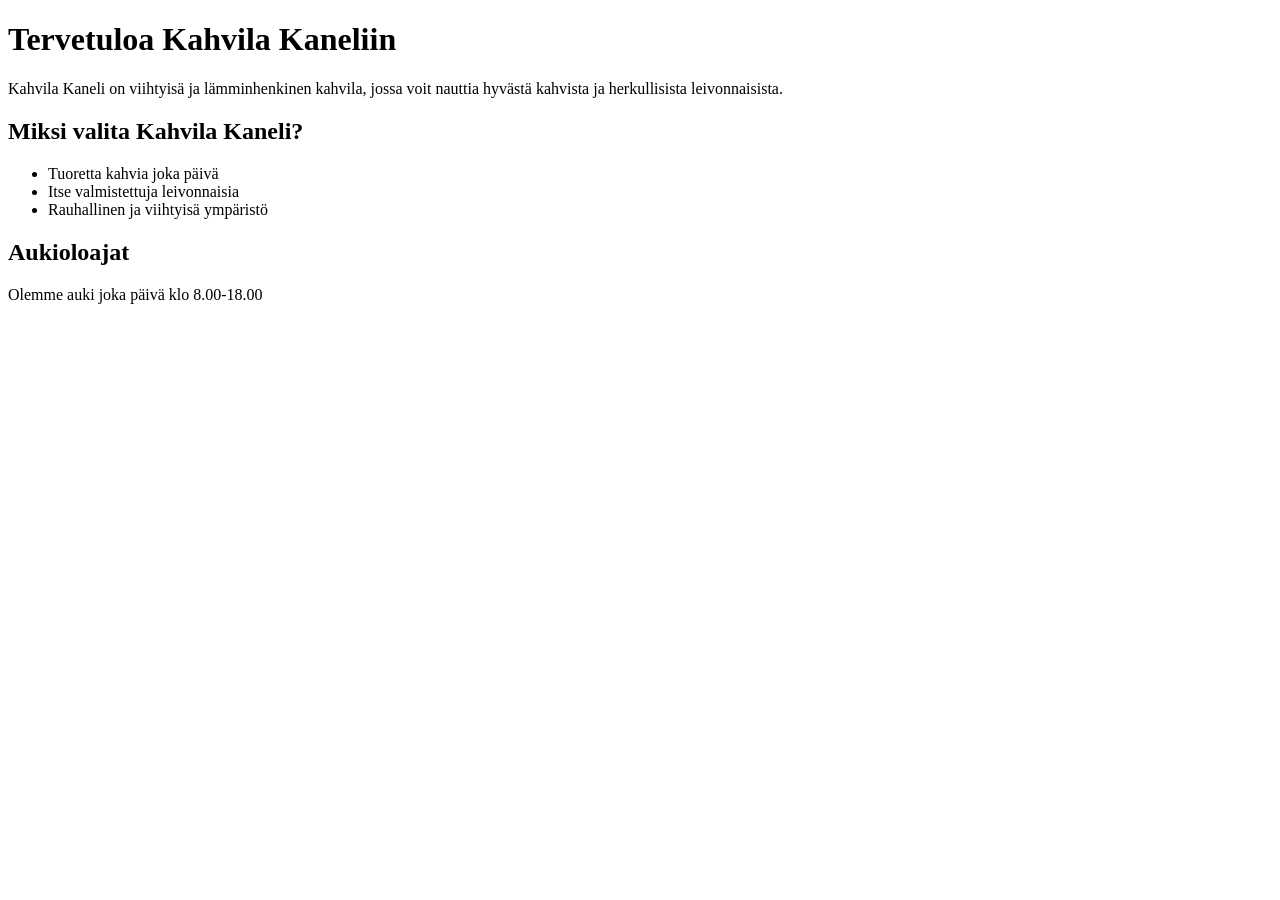
==== index.html @ 782e25d7 "Lisätty index.html juureen" ====
<!DOCTYPE html>
<html lang="fi">
<head>
    <meta charset="UTF-8">
    <meta name="viewport" content="width=device-width, initial-scale=1.0">
    <title>Kahvila Kaneli</title>
</head>
<body>
   <h1>Tervetuloa Kahvila Kaneliin</h1> 
   <p>Kahvila Kaneli on viihtyisä ja lämminhenkinen kahvila, jossa voit nauttia hyvästä kahvista ja herkullisista leivonnaisista.</p>

   <h2>Miksi valita Kahvila Kaneli?</h2>
   <ul>
<li>Tuoretta kahvia joka päivä</li>
<li>Itse valmistettuja leivonnaisia</li>
<li>Rauhallinen ja viihtyisä ympäristö</li>
   </ul>

   <h2>Aukioloajat</h2>
   <p>Olemme auki joka päivä klo 8.00-18.00</p>


</body>
</html>
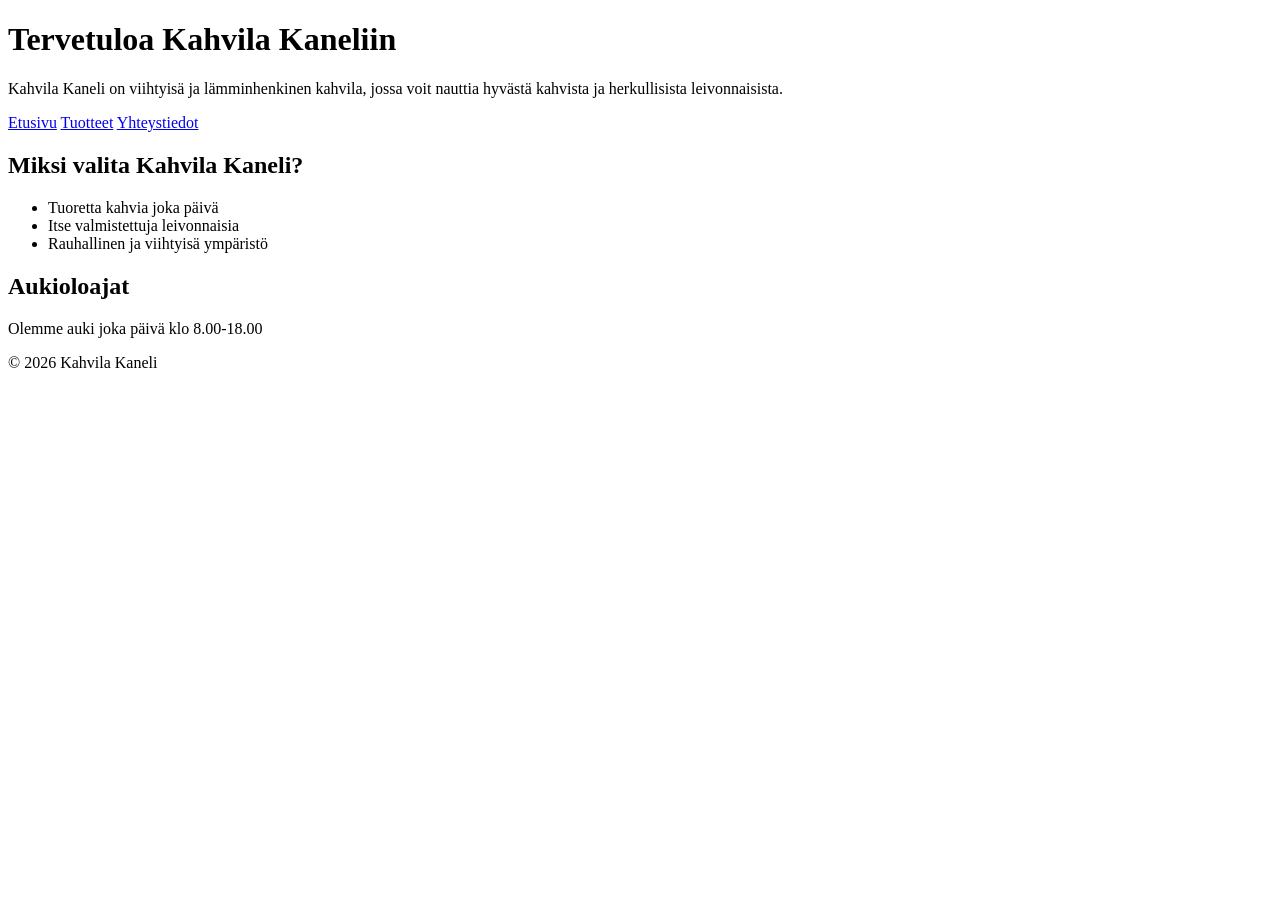
==== commit f12de970: "Palautus 2 valmis" ====
--- a/index.html
+++ b/index.html
@@ -1,24 +1,54 @@
 <!DOCTYPE html>
 <html lang="fi">
+
 <head>
-    <meta charset="UTF-8">
-    <meta name="viewport" content="width=device-width, initial-scale=1.0">
-    <title>Kahvila Kaneli</title>
-</head>
-<body>
-   <h1>Tervetuloa Kahvila Kaneliin</h1> 
-   <p>Kahvila Kaneli on viihtyisä ja lämminhenkinen kahvila, jossa voit nauttia hyvästä kahvista ja herkullisista leivonnaisista.</p>
-
-   <h2>Miksi valita Kahvila Kaneli?</h2>
-   <ul>
-<li>Tuoretta kahvia joka päivä</li>
-<li>Itse valmistettuja leivonnaisia</li>
-<li>Rauhallinen ja viihtyisä ympäristö</li>
-   </ul>
-
-   <h2>Aukioloajat</h2>
-   <p>Olemme auki joka päivä klo 8.00-18.00</p>
+   <meta charset="UTF-8">
+   <meta name="viewport" content="width=device-width, initial-scale=1.0">
+   <link rel="stylesheet" href="css/style.css">
+   <title>Kahvila Kaneli</title>
 
 
+</head>
+
+<body>
+
+   <header>
+      <h1>Tervetuloa Kahvila Kaneliin</h1>
+      <p class="esittely">Kahvila Kaneli on viihtyisä ja lämminhenkinen kahvila, jossa voit nauttia hyvästä kahvista ja
+         herkullisista leivonnaisista.</p>
+   </header>
+
+   <nav>
+      <a href="index.html">Etusivu</a>
+      <a href="tuotteet.html">Tuotteet</a>
+      <a href="yhteys.html">Yhteystiedot</a>
+   </nav>
+
+   <main>
+
+      <section>
+
+         <h2>Miksi valita Kahvila Kaneli?</h2>
+         <ul>
+            <li>Tuoretta kahvia joka päivä</li>
+            <li>Itse valmistettuja leivonnaisia</li>
+            <li>Rauhallinen ja viihtyisä ympäristö</li>
+         </ul>
+      </section>
+
+
+      <section>
+         <h2>Aukioloajat</h2>
+         <p>Olemme auki joka päivä klo 8.00-18.00</p>
+      </section>
+
+
+   </main>
+
+   <footer>
+      <p>© 2026 Kahvila Kaneli</p>
+   </footer>
+
 </body>
+
 </html>
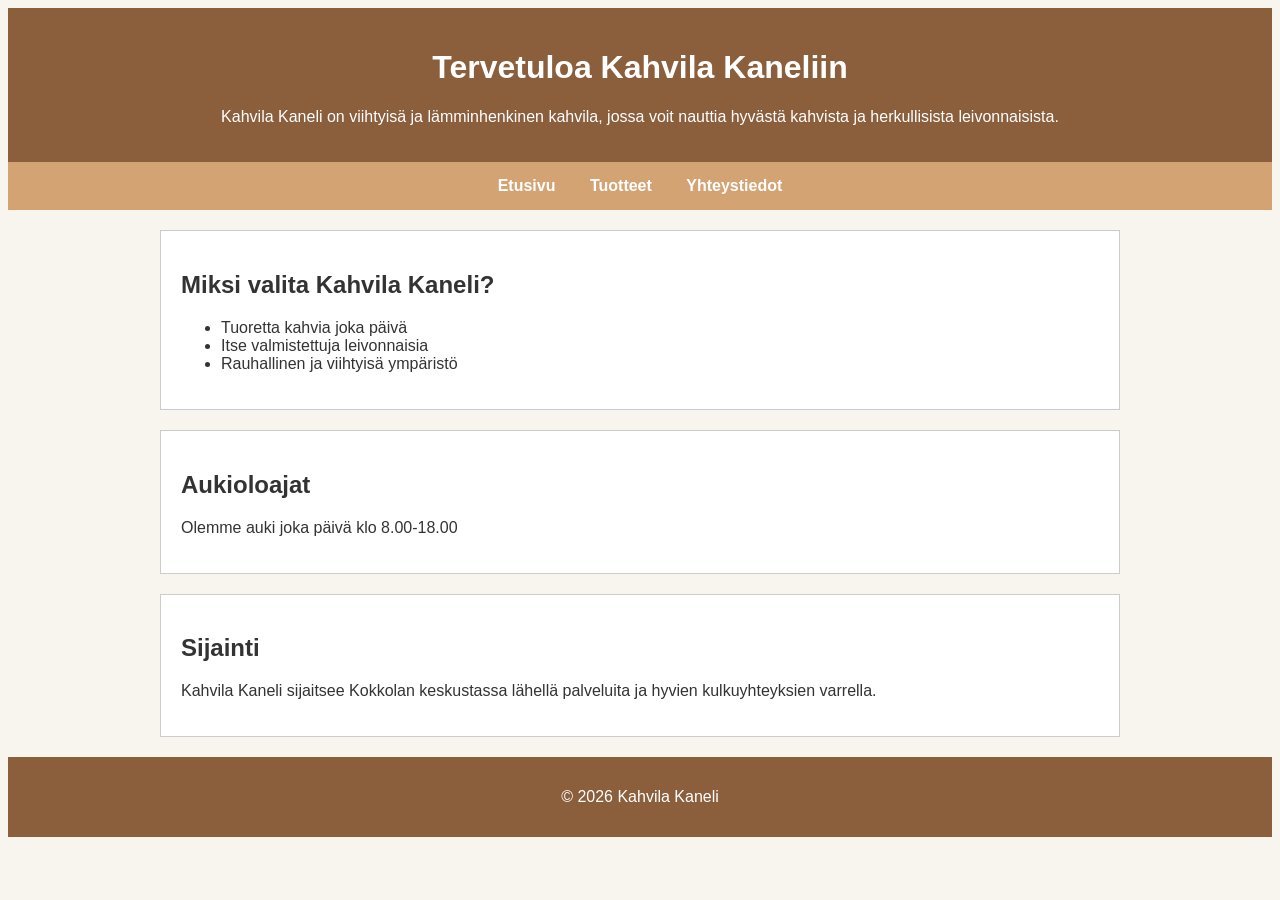
==== commit 10e18a6f: "Vaihe 3 valmis Added a new section about the location of Kahvila Kaneli." ====
--- a/index.html
+++ b/index.html
@@ -27,7 +27,6 @@
    <main>
 
       <section>
-
          <h2>Miksi valita Kahvila Kaneli?</h2>
          <ul>
             <li>Tuoretta kahvia joka päivä</li>
@@ -43,6 +42,11 @@
       </section>
 
 
+      <section>
+         <h2>Sijainti</h2>
+         <p>Kahvila Kaneli sijaitsee Kokkolan keskustassa lähellä palveluita ja hyvien kulkuyhteyksien varrella.</p>
+      </section>
+
    </main>
 
    <footer>
--- a/css/style.css
+++ b/css/style.css
@@ -0,0 +1,48 @@
+body {
+    background-color: #f8f4ee;
+    color: #333333;
+    font-family: Arial, sans-serif;
+}
+
+header {
+    background-color: #8b5e3c;
+    color: white;
+    padding: 20px;
+    text-align: center;
+}
+
+nav {
+    background-color: #d4a373;
+    padding: 15px;
+    text-align: center;
+}
+
+nav a {
+    color: white;
+    text-decoration: none;
+    margin: 15px;
+    font-weight: bold;
+}
+
+nav a:hover {
+    color: #333333;
+}
+
+main {
+    max-width: 1000px;
+    margin: auto;
+}
+
+section {
+    background-color: white;
+    padding: 20px;
+    margin: 20px;
+    border: 1px solid #cccccc;
+}
+
+footer {
+    background-color: #8b5e3c;
+    color: white;
+    text-align: center;
+    padding: 15px;
+}
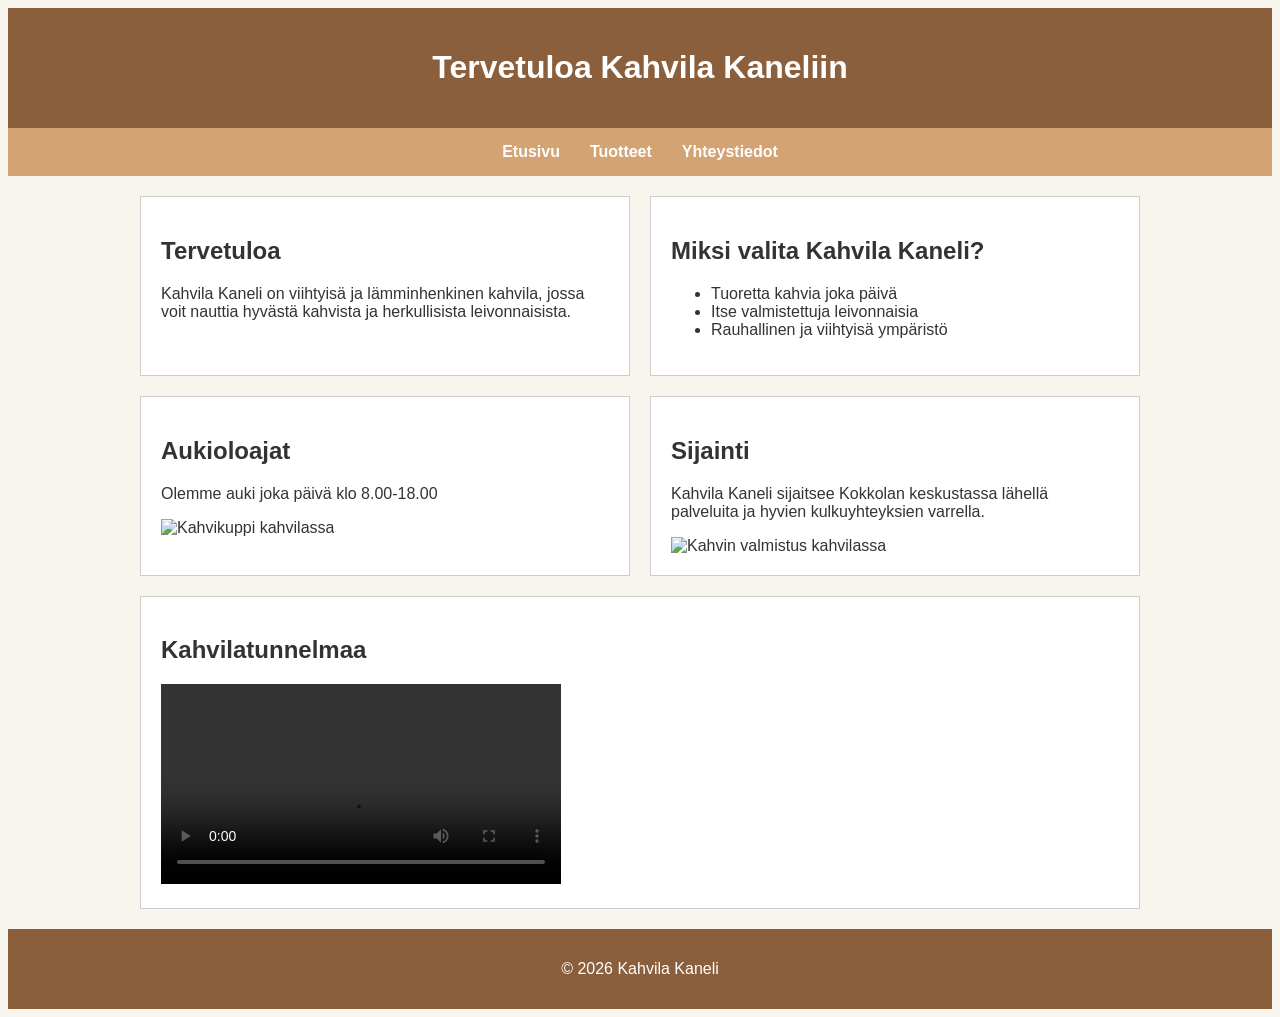
==== commit 805c0ba4: "Vaihe 4 valmis" ====
--- a/index.html
+++ b/index.html
@@ -14,8 +14,6 @@
 
    <header>
       <h1>Tervetuloa Kahvila Kaneliin</h1>
-      <p class="esittely">Kahvila Kaneli on viihtyisä ja lämminhenkinen kahvila, jossa voit nauttia hyvästä kahvista ja
-         herkullisista leivonnaisista.</p>
    </header>
 
    <nav>
@@ -25,6 +23,14 @@
    </nav>
 
    <main>
+
+      <section>
+         <h2>Tervetuloa</h2>
+         <p class="esittely">
+            Kahvila Kaneli on viihtyisä ja lämminhenkinen kahvila, jossa voit nauttia hyvästä kahvista ja herkullisista
+            leivonnaisista.
+         </p>
+      </section>
 
       <section>
          <h2>Miksi valita Kahvila Kaneli?</h2>
@@ -39,12 +45,27 @@
       <section>
          <h2>Aukioloajat</h2>
          <p>Olemme auki joka päivä klo 8.00-18.00</p>
+
+         <img src="images/kahvikuppi.jpg" alt="Kahvikuppi kahvilassa">
       </section>
 
 
       <section>
          <h2>Sijainti</h2>
          <p>Kahvila Kaneli sijaitsee Kokkolan keskustassa lähellä palveluita ja hyvien kulkuyhteyksien varrella.</p>
+
+         <img src="images/kahvila.jpg" alt="Kahvin valmistus kahvilassa">
+
+      </section>
+
+      <section>
+         <h2>Kahvilatunnelmaa</h2>
+
+         <video width="400" controls>
+            <source src="video/videokahvila.mp4" type="video/mp4">
+            Selaimesi ei tue videon toistoa.
+         </video>
+
       </section>
 
    </main>
--- a/css/style.css
+++ b/css/style.css
@@ -14,13 +14,14 @@
 nav {
     background-color: #d4a373;
     padding: 15px;
-    text-align: center;
+    display: flex;
+    justify-content: center;
+    gap: 30px;
 }
 
 nav a {
     color: white;
     text-decoration: none;
-    margin: 15px;
     font-weight: bold;
 }
 
@@ -29,14 +30,18 @@
 }
 
 main {
+    display: flex;
+    flex-wrap: wrap;
+    justify-content: center;
+    gap: 20px;
     max-width: 1000px;
-    margin: auto;
+    margin: 20px auto;
 }
 
 section {
+    flex: 1 1 400px;
     background-color: white;
     padding: 20px;
-    margin: 20px;
     border: 1px solid #cccccc;
 }
 
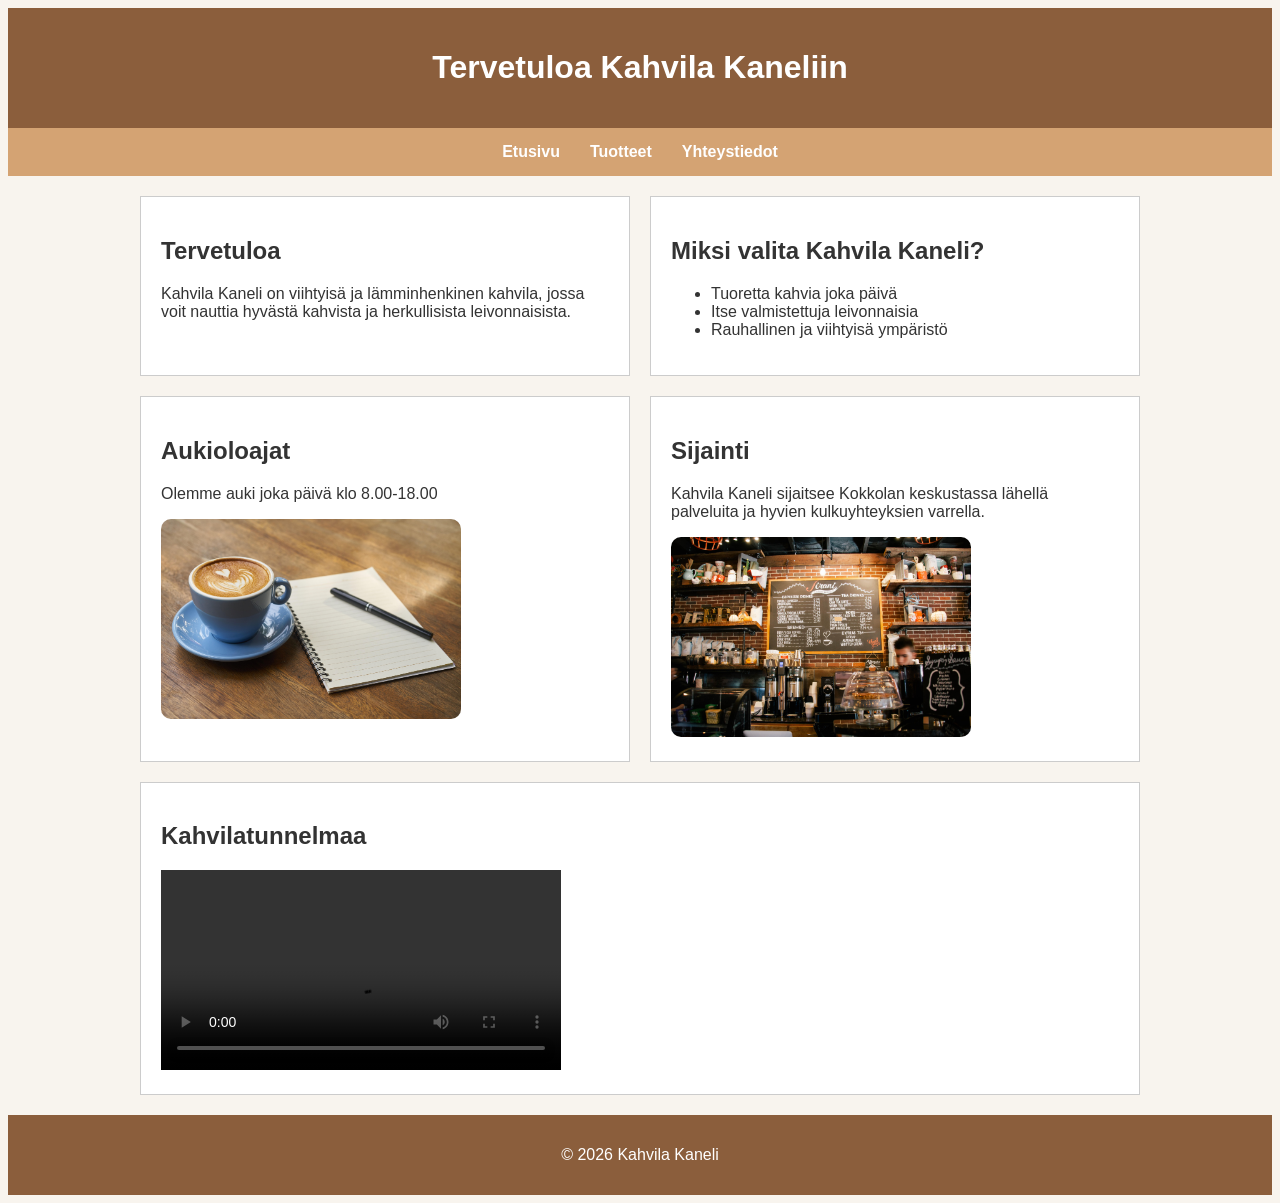
==== commit dbb45305: "Vaihe 5 valmis" ====
--- a/index.html
+++ b/index.html
@@ -46,7 +46,7 @@
          <h2>Aukioloajat</h2>
          <p>Olemme auki joka päivä klo 8.00-18.00</p>
 
-         <img src="images/kahvikuppi.jpg" alt="Kahvikuppi kahvilassa">
+         <img src="images/kahvikuppi.jpg" alt="Kahvikuppi kahvilassa" width="300" height="200">
       </section>
 
 
@@ -54,7 +54,7 @@
          <h2>Sijainti</h2>
          <p>Kahvila Kaneli sijaitsee Kokkolan keskustassa lähellä palveluita ja hyvien kulkuyhteyksien varrella.</p>
 
-         <img src="images/kahvila.jpg" alt="Kahvin valmistus kahvilassa">
+         <img src="images/kahvila.jpg" alt="Kahvin valmistus kahvilassa" width="300" height="200">
 
       </section>
 
--- a/css/style.css
+++ b/css/style.css
@@ -2,6 +2,10 @@
     background-color: #f8f4ee;
     color: #333333;
     font-family: Arial, sans-serif;
+
+    min-height: 100vh;
+    display: flex;
+    flex-direction: column;
 }
 
 header {
@@ -36,6 +40,7 @@
     gap: 20px;
     max-width: 1000px;
     margin: 20px auto;
+    flex: 1;
 }
 
 section {
@@ -50,4 +55,12 @@
     color: white;
     text-align: center;
     padding: 15px;
+
+    position: relative;
 }
+
+img {
+    width: 300px;
+    height: auto;
+    border-radius: 10px;
+}
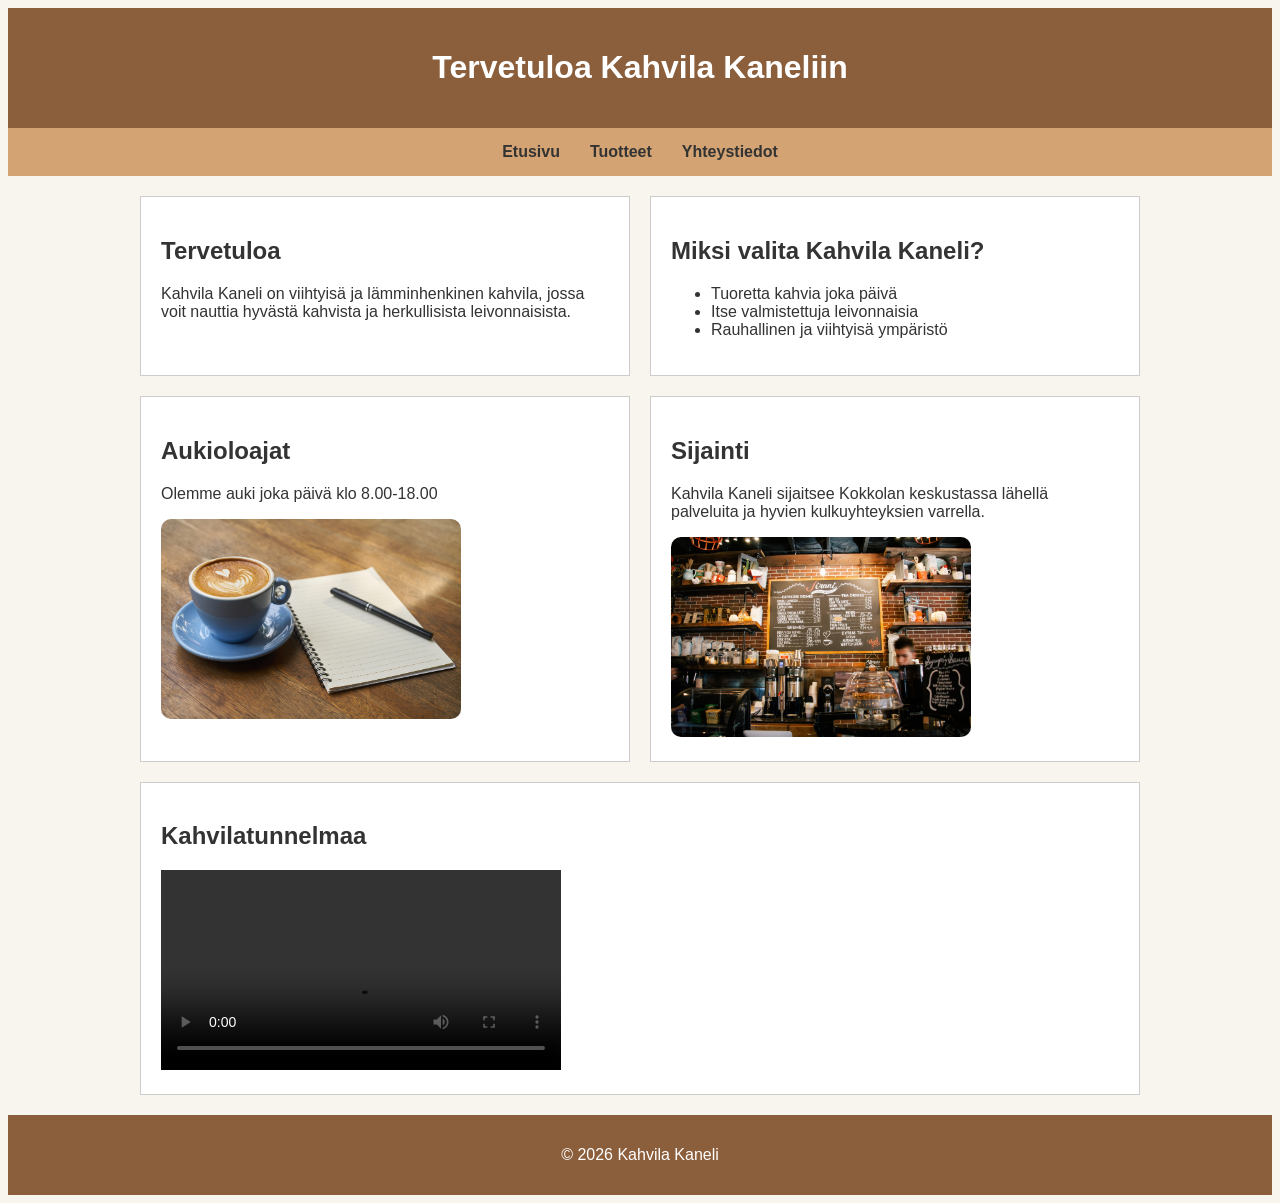
==== commit 8115aeae: "Vaihe 6 valmis" ====
--- a/index.html
+++ b/index.html
@@ -16,7 +16,7 @@
       <h1>Tervetuloa Kahvila Kaneliin</h1>
    </header>
 
-   <nav>
+   <nav aria-label="Päävalikko">
       <a href="index.html">Etusivu</a>
       <a href="tuotteet.html">Tuotteet</a>
       <a href="yhteys.html">Yhteystiedot</a>
--- a/css/style.css
+++ b/css/style.css
@@ -1,3 +1,7 @@
+* {
+    box-sizing: border-box;
+}
+
 body {
     background-color: #f8f4ee;
     color: #333333;
@@ -21,16 +25,26 @@
     display: flex;
     justify-content: center;
     gap: 30px;
+
+    position: sticky;
+    top: 0;
+    z-index: 100;
 }
 
 nav a {
-    color: white;
+    color: #333333;
     text-decoration: none;
     font-weight: bold;
 }
 
 nav a:hover {
     color: #333333;
+}
+
+nav a:focus {
+    color: #333333;
+    outline: 2px solid #333333;
+    outline-offset: 4px;
 }
 
 main {
@@ -55,8 +69,6 @@
     color: white;
     text-align: center;
     padding: 15px;
-
-    position: relative;
 }
 
 img {
@@ -64,3 +76,129 @@
     height: auto;
     border-radius: 10px;
 }
+
+table {
+    width: 100%;
+    border-collapse: collapse;
+    margin-top: 15px;
+    background-color: white;
+}
+
+th,
+td {
+    border: 1px solid #cccccc;
+    padding: 12px;
+    text-align: left;
+}
+
+th:last-child,
+td:last-child {
+    white-space: nowrap;
+    min-width: 85px;
+}
+
+th {
+    background-color: #8b5e3c;
+    color: white;
+}
+
+tr:nth-child(even) {
+    background-color: #f8f4ee;
+}
+
+form {
+    display: flex;
+    flex-direction: column;
+    gap: 10px;
+    margin-top: 20px;
+}
+
+form label {
+    font-weight: bold;
+}
+
+form input,
+form select,
+form textarea {
+    padding: 12px;
+    border: 1px solid #cccccc;
+    border-radius: 5px;
+    font-family: Arial, sans-serif;
+    font-size: 15px;
+    box-sizing: border-box;
+    width: 100%;
+}
+
+form textarea {
+    resize: vertical;
+}
+
+form input:focus,
+form select:focus,
+form textarea:focus {
+    outline: 2px solid #8b5e3c;
+    outline-offset: 2px;
+}
+
+.lomake-valinta {
+    display: flex;
+    align-items: center;
+    gap: 10px;
+}
+
+.lomake-valinta input {
+    width: auto;
+}
+
+form button {
+    background-color: #8b5e3c;
+    color: white;
+    padding: 12px;
+    border: none;
+    border-radius: 5px;
+    font-size: 16px;
+    font-weight: bold;
+    cursor: pointer;
+}
+
+form button:hover {
+    background-color: #d4a373;
+}
+
+@media (max-width: 600px) {
+    main {
+        padding: 10px;
+    }
+
+    nav {
+        gap: 15px;
+        flex-wrap: wrap;
+    }
+
+    section {
+        flex-basis: 100%;
+    }
+
+    img,
+    video {
+        max-width: 100%;
+        height: auto;
+    }
+}
+
+@media (min-width: 601px) and (max-width: 900px) {
+    main {
+        padding: 10px;
+    }
+
+    section {
+        flex: 1 1 calc(50% - 20px);
+        min-width: 0;
+    }
+
+    img,
+    video {
+        max-width: 100%;
+        height: auto;
+    }
+}
